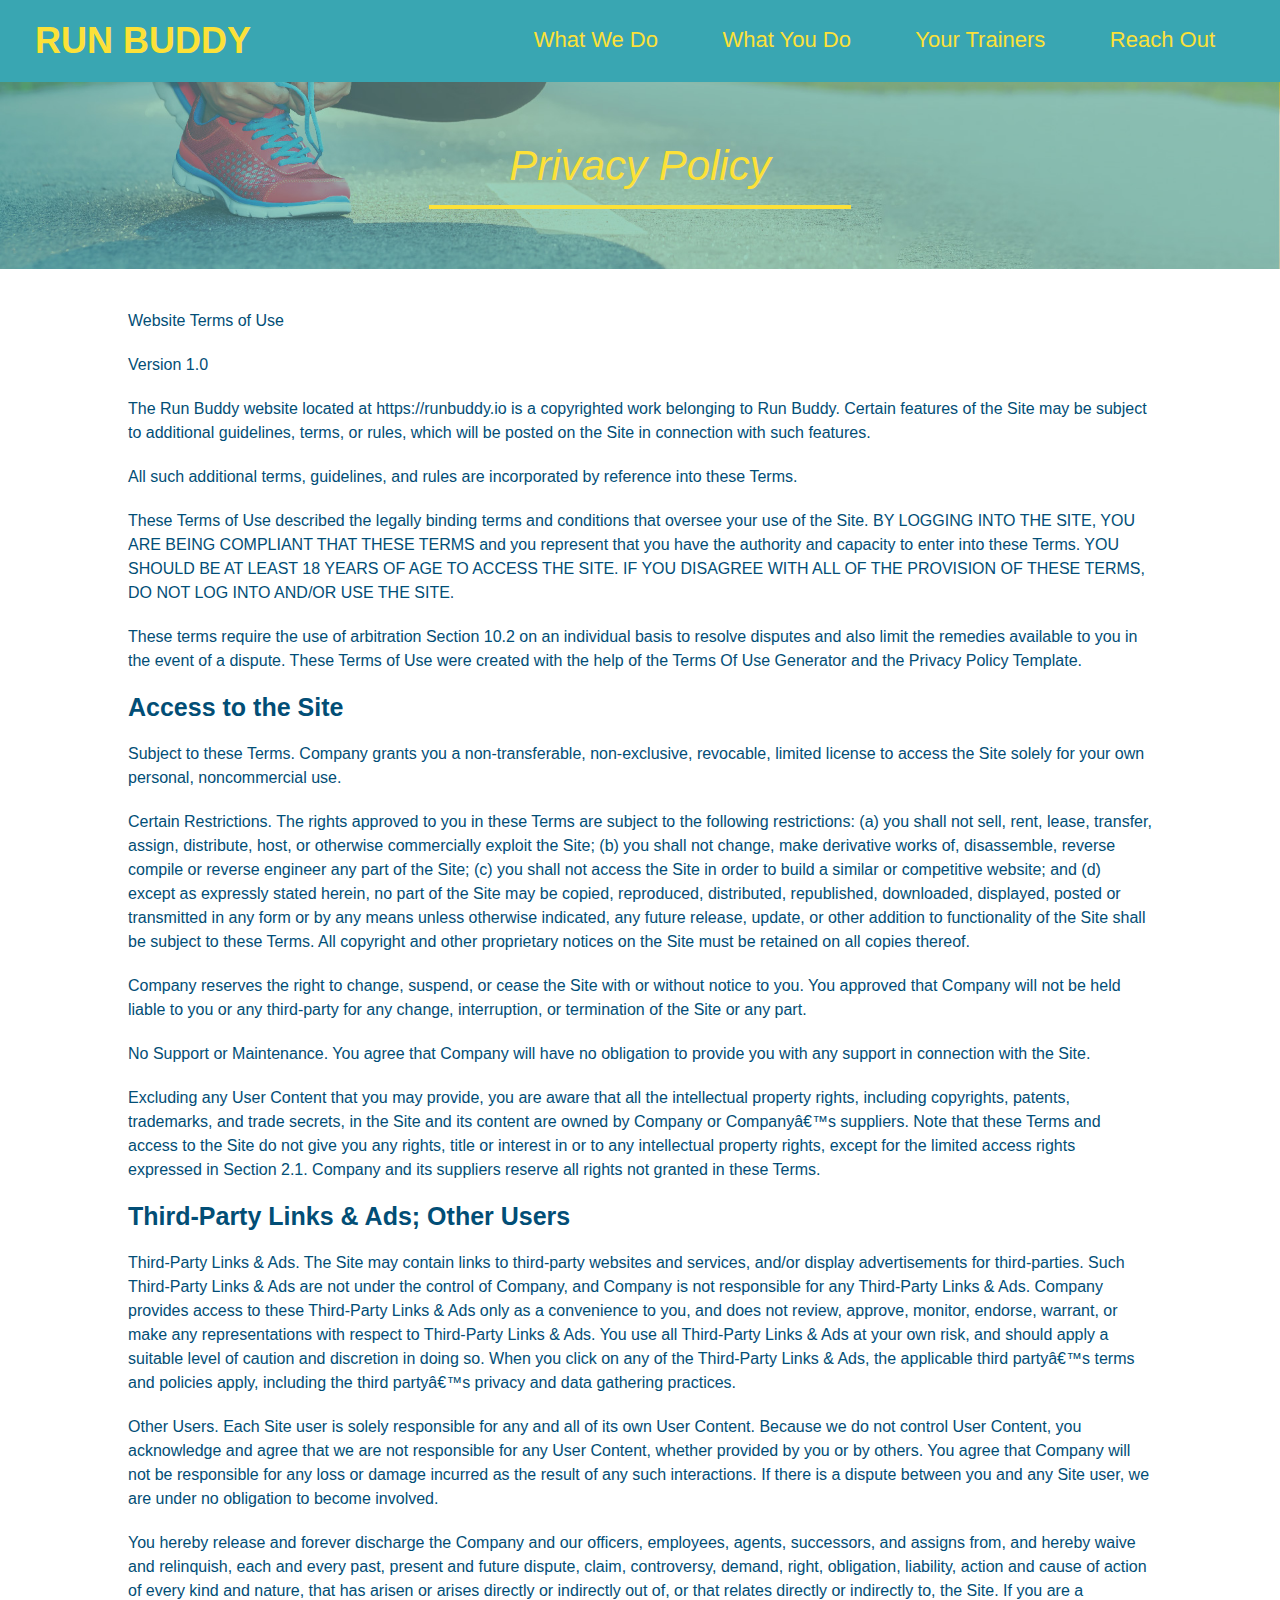
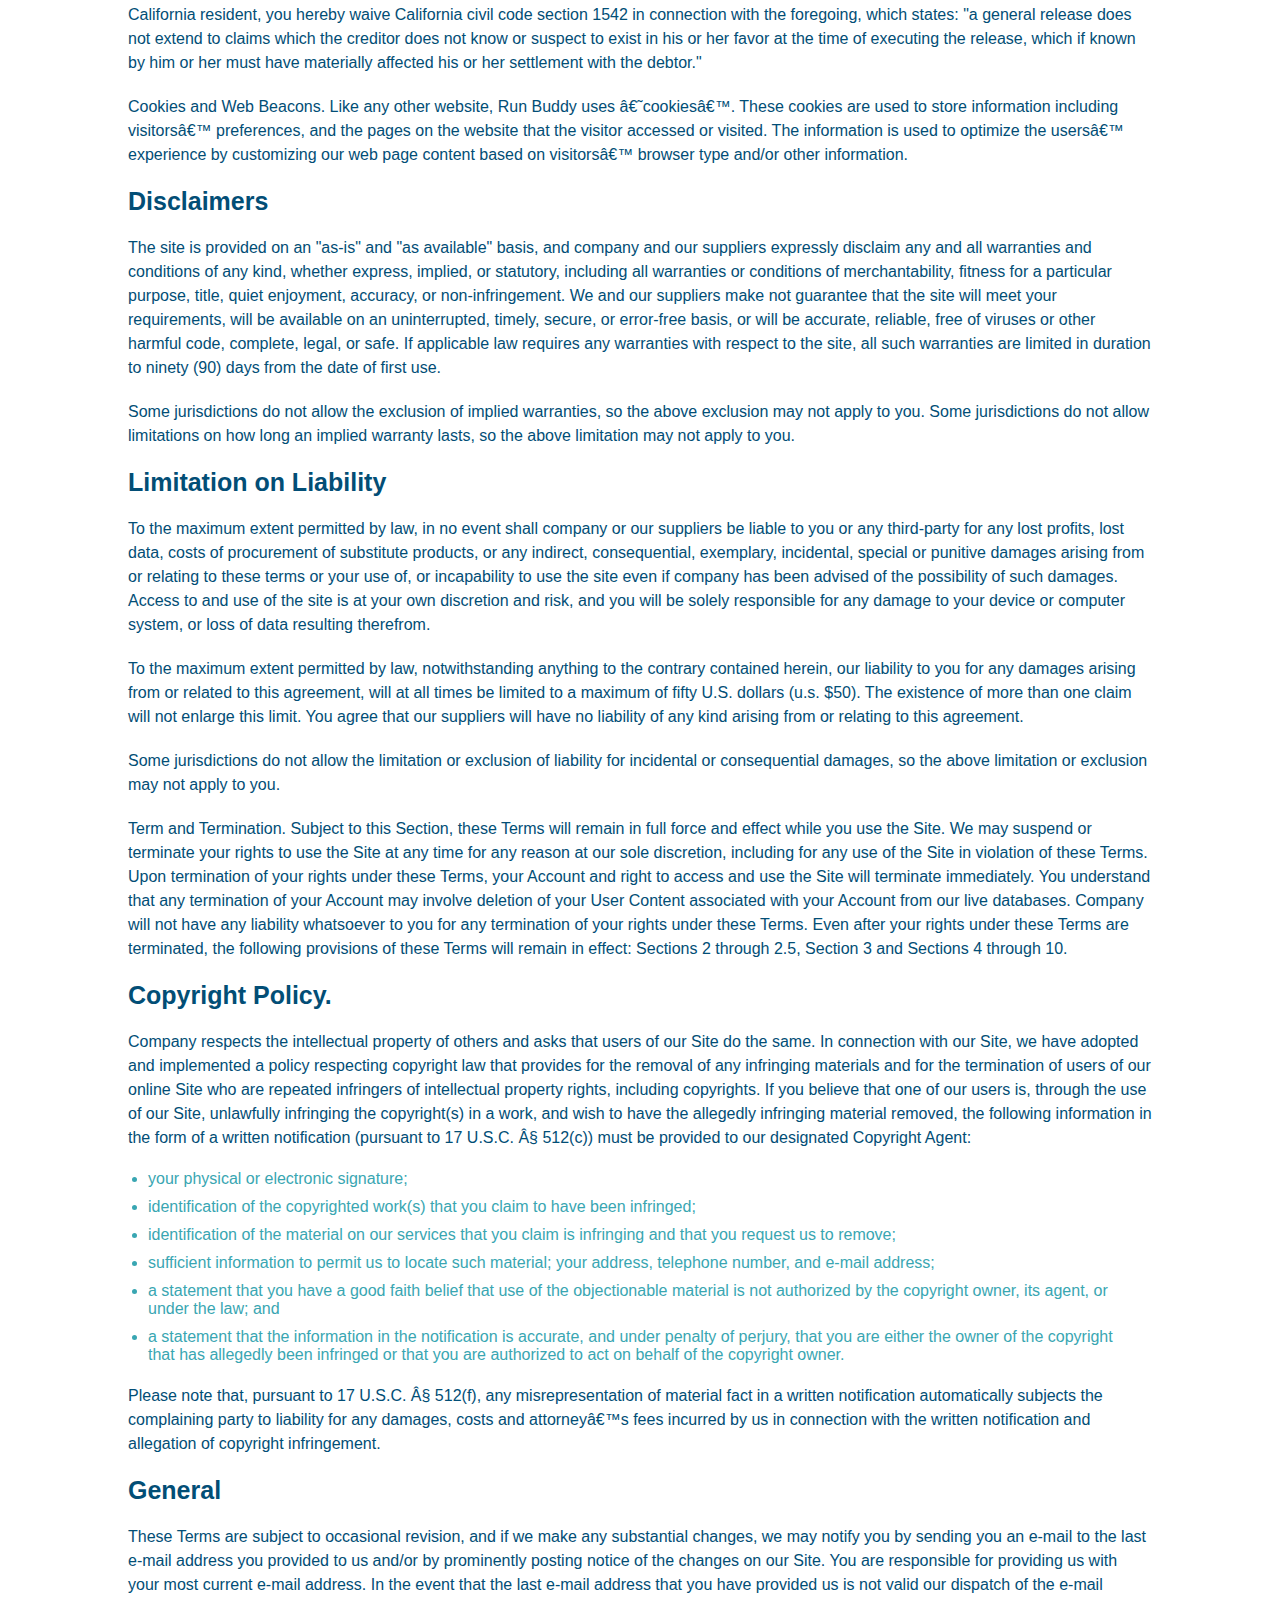
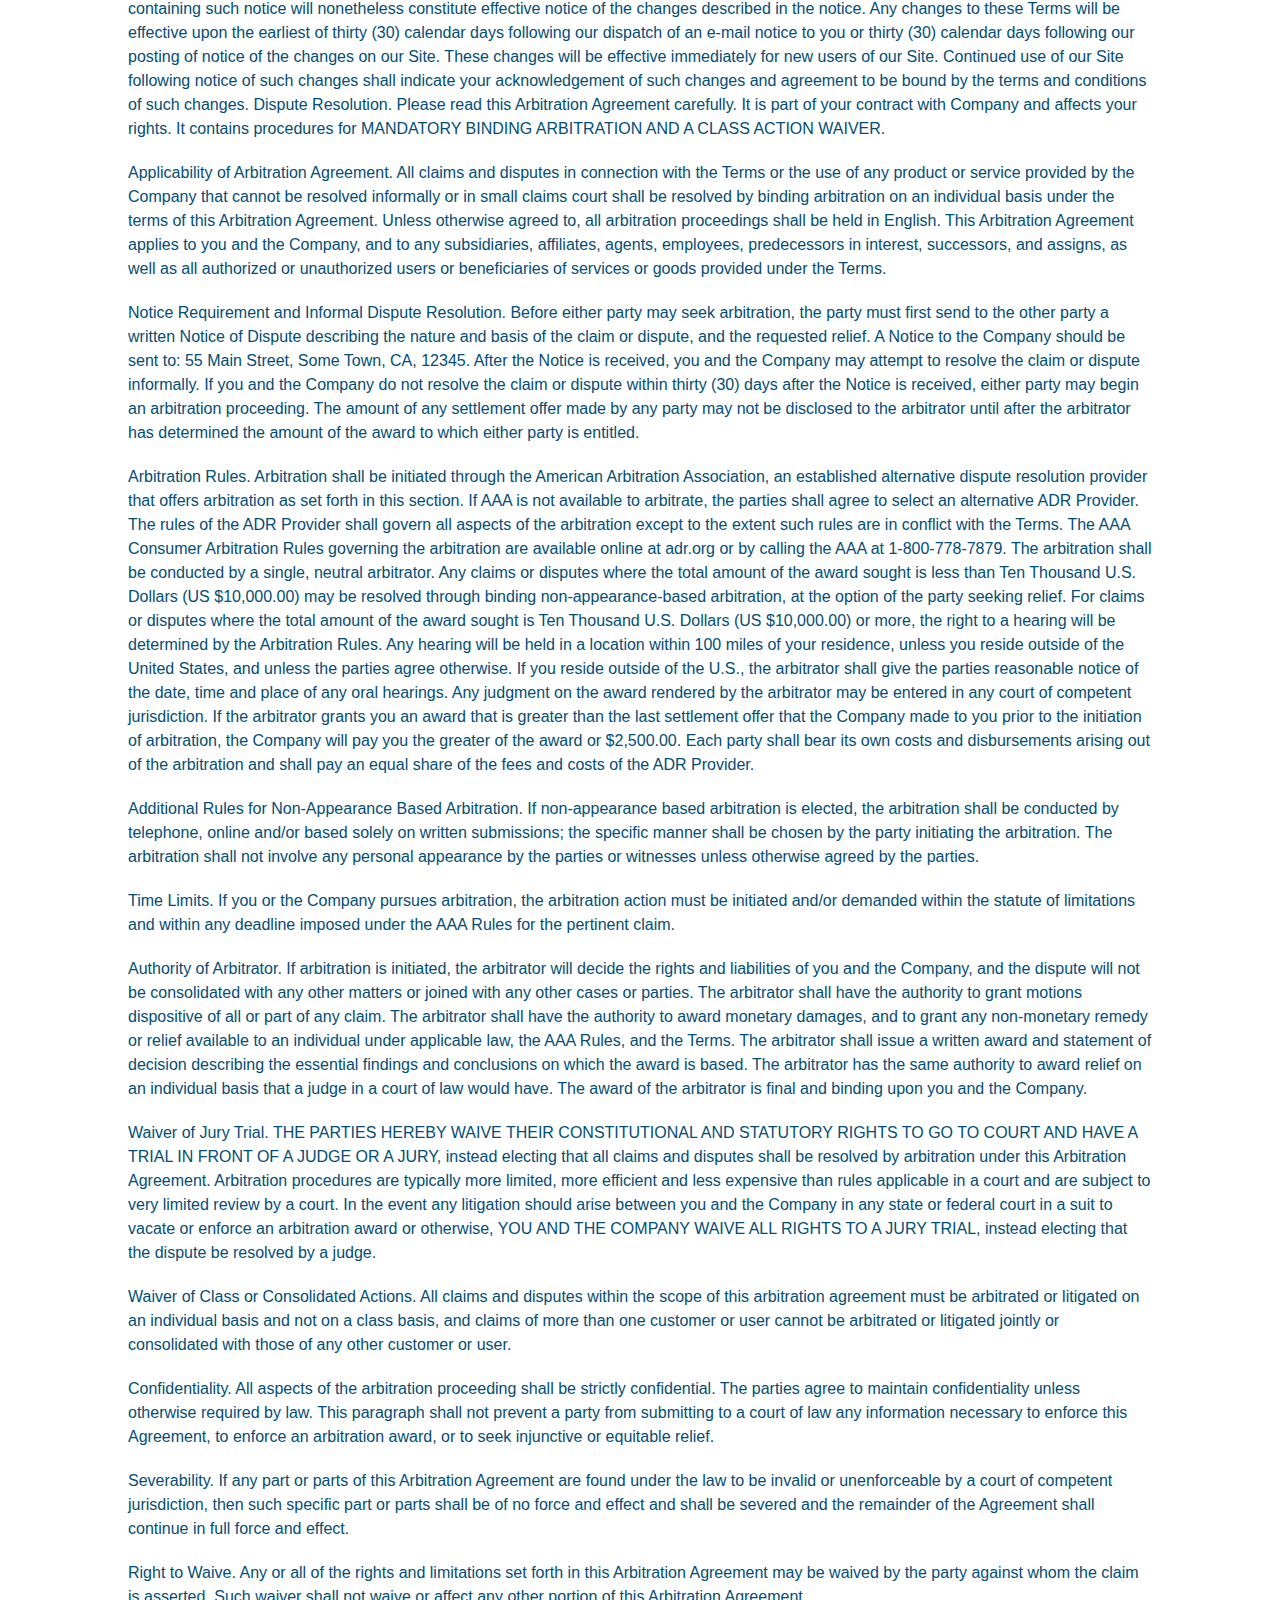
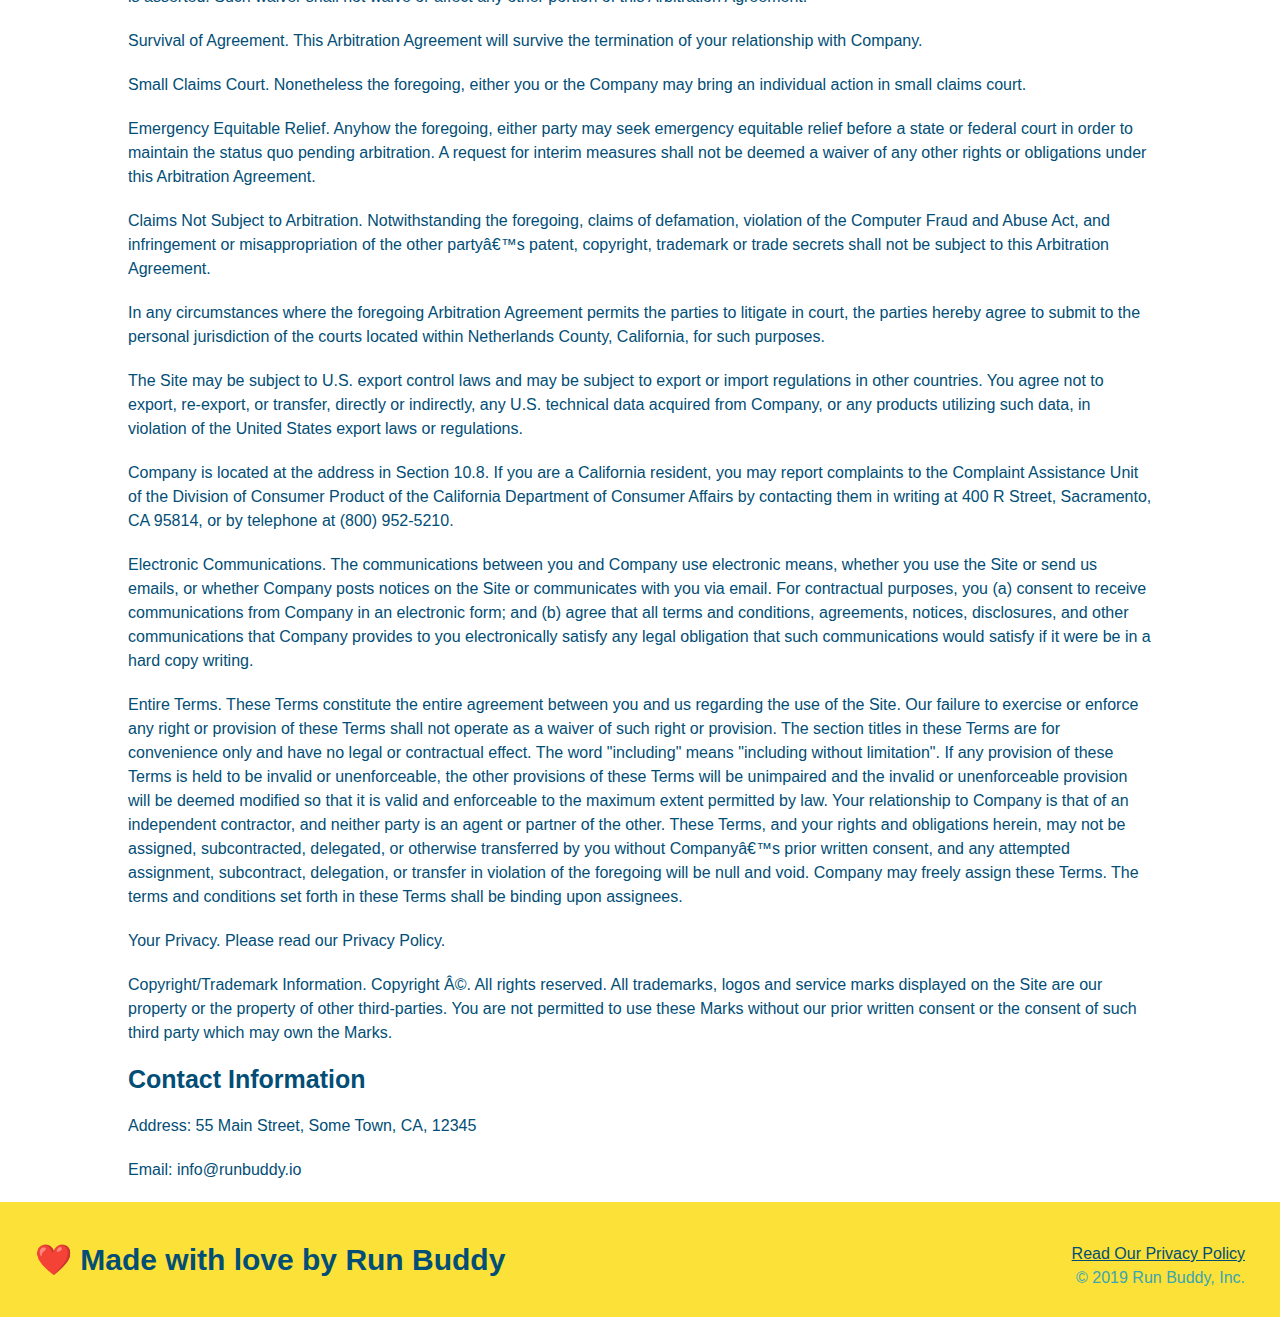
==== privacy-policy.html @ 9f89b7fb "finished the project with styling elements, privacy notice, and additional css sheet" ====
<!DOCTYPE html>
<html lang="en">
    <head>
        <meta charset="UTF-8" />
        <title>Privacy Policy - Run Buddy</title>
        <link rel="stylesheet" href="./assets/css/style.css">
        <link rel="stylesheet" href="./assets/css/secondary-styles.css">
    </head>
<body>
    <header>    
        <h1>
            <a href="/">RUN BUDDY</a>
        </h1>
        <nav>
            <!-- Unordered list element -->
            <ul>
                <!-- List item element-->
                <li>
                    <!-- Anchor element-->
                    <a href="./index.html#what-we-do">What We Do</a>
                </li>
                <li>
                    <a href="./index.html#what-you-do">What You Do</a>
                </li>
                <li>
                    <a href="./index.html#your-trainers">Your Trainers</a>
                </li>
                <li>
                    <a href="./index.html#reach-out">Reach Out</a>
                </li>
            </ul>
        </nav>
    </header>
    <section class="hero">
        <h2 class="page-title">
            Privacy Policy
        </h2>
    </section>
    <article class="secondary-content">
        <p>
            Website Terms of Use
          </p>
    
          <p>
            Version 1.0
          </p>
    
          <p>
            The Run Buddy website located at https://runbuddy.io is a copyrighted work belonging to Run Buddy. Certain
            features of the Site may be subject to additional guidelines, terms, or rules, which will be posted on the Site
            in connection with such features.
          </p>
    
          <p>
            All such additional terms, guidelines, and rules are incorporated by reference into these Terms.
          </p>
    
          <p>
            These Terms of Use described the legally binding terms and conditions that oversee your use of the Site. BY
            LOGGING INTO THE SITE, YOU ARE BEING COMPLIANT THAT THESE TERMS and you represent that you have the authority
            and capacity to enter into these Terms. YOU SHOULD BE AT LEAST 18 YEARS OF AGE TO ACCESS THE SITE. IF YOU
            DISAGREE WITH ALL OF THE PROVISION OF THESE TERMS, DO NOT LOG INTO AND/OR USE THE SITE.
          </p>
    
          <p>
            These terms require the use of arbitration Section 10.2 on an individual basis to resolve disputes and also
            limit the remedies available to you in the event of a dispute. These Terms of Use were created with the help of
            the Terms Of Use Generator and the Privacy Policy Template.
          </p>
    
          <h3>
            Access to the Site
          </h3>
    
          <p>
            Subject to these Terms. Company grants you a non-transferable, non-exclusive, revocable, limited license to
            access the Site solely for your own personal, noncommercial use.
          </p>
    
          <p>
            Certain Restrictions. The rights approved to you in these Terms are subject to the following restrictions: (a)
            you shall not sell, rent, lease, transfer, assign, distribute, host, or otherwise commercially exploit the Site;
            (b) you shall not change, make derivative works of, disassemble, reverse compile or reverse engineer any part of
            the Site; (c) you shall not access the Site in order to build a similar or competitive website; and (d) except
            as expressly stated herein, no part of the Site may be copied, reproduced, distributed, republished, downloaded,
            displayed, posted or transmitted in any form or by any means unless otherwise indicated, any future release,
            update, or other addition to functionality of the Site shall be subject to these Terms. All copyright and other
            proprietary notices on the Site must be retained on all copies thereof.
          </p>
    
          <p>
            Company reserves the right to change, suspend, or cease the Site with or without notice to you. You approved
            that Company will not be held liable to you or any third-party for any change, interruption, or termination of
            the Site or any part.
          </p>
    
          <p>
            No Support or Maintenance. You agree that Company will have no obligation to provide you with any support in
            connection with the Site.
          </p>
    
          <p>
            Excluding any User Content that you may provide, you are aware that all the intellectual property rights,
            including copyrights, patents, trademarks, and trade secrets, in the Site and its content are owned by Company
            or Companyâ€™s suppliers. Note that these Terms and access to the Site do not give you any rights, title or
            interest in or to any intellectual property rights, except for the limited access rights expressed in Section
            2.1. Company and its suppliers reserve all rights not granted in these Terms.
          </p>
    
          <h3>
            Third-Party Links & Ads; Other Users
          </h3>
    
          <p>
            Third-Party Links & Ads. The Site may contain links to third-party websites and services, and/or display
            advertisements for third-parties. Such Third-Party Links & Ads are not under the control of Company, and Company
            is not responsible for any Third-Party Links & Ads. Company provides access to these Third-Party Links & Ads
            only as a convenience to you, and does not review, approve, monitor, endorse, warrant, or make any
            representations with respect to Third-Party Links & Ads. You use all Third-Party Links & Ads at your own risk,
            and should apply a suitable level of caution and discretion in doing so. When you click on any of the
            Third-Party Links & Ads, the applicable third partyâ€™s terms and policies apply, including the third partyâ€™s
            privacy and data gathering practices.
          </p>
    
          <p>
            Other Users. Each Site user is solely responsible for any and all of its own User Content. Because we do not
            control User Content, you acknowledge and agree that we are not responsible for any User Content, whether
            provided by you or by others. You agree that Company will not be responsible for any loss or damage incurred as
            the result of any such interactions. If there is a dispute between you and any Site user, we are under no
            obligation to become involved.
          </p>
    
          <p>
            You hereby release and forever discharge the Company and our officers, employees, agents, successors, and
            assigns from, and hereby waive and relinquish, each and every past, present and future dispute, claim,
            controversy, demand, right, obligation, liability, action and cause of action of every kind and nature, that has
            arisen or arises directly or indirectly out of, or that relates directly or indirectly to, the Site. If you are
            a California resident, you hereby waive California civil code section 1542 in connection with the foregoing,
            which states: "a general release does not extend to claims which the creditor does not know or suspect to exist
            in his or her favor at the time of executing the release, which if known by him or her must have materially
            affected his or her settlement with the debtor."
          </p>
    
          <p>
            Cookies and Web Beacons. Like any other website, Run Buddy uses â€˜cookiesâ€™. These cookies are used to store
            information including visitorsâ€™ preferences, and the pages on the website that the visitor accessed or visited.
            The information is used to optimize the usersâ€™ experience by customizing our web page content based on visitorsâ€™
            browser type and/or other information.
          </p>
    
          <h3>
            Disclaimers
          </h3>
    
          <p>
            The site is provided on an "as-is" and "as available" basis, and company and our suppliers expressly disclaim
            any and all warranties and conditions of any kind, whether express, implied, or statutory, including all
            warranties or conditions of merchantability, fitness for a particular purpose, title, quiet enjoyment, accuracy,
            or non-infringement. We and our suppliers make not guarantee that the site will meet your requirements, will be
            available on an uninterrupted, timely, secure, or error-free basis, or will be accurate, reliable, free of
            viruses or other harmful code, complete, legal, or safe. If applicable law requires any warranties with respect
            to the site, all such warranties are limited in duration to ninety (90) days from the date of first use.
          </p>
    
          <p>
            Some jurisdictions do not allow the exclusion of implied warranties, so the above exclusion may not apply to
            you. Some jurisdictions do not allow limitations on how long an implied warranty lasts, so the above limitation
            may not apply to you.
          </p>
    
          <h3>
            Limitation on Liability
          </h3>
    
          <p>
            To the maximum extent permitted by law, in no event shall company or our suppliers be liable to you or any
            third-party for any lost profits, lost data, costs of procurement of substitute products, or any indirect,
            consequential, exemplary, incidental, special or punitive damages arising from or relating to these terms or
            your use of, or incapability to use the site even if company has been advised of the possibility of such
            damages. Access to and use of the site is at your own discretion and risk, and you will be solely responsible
            for any damage to your device or computer system, or loss of data resulting therefrom.
          </p>
    
          <p>
            To the maximum extent permitted by law, notwithstanding anything to the contrary contained herein, our liability
            to you for any damages arising from or related to this agreement, will at all times be limited to a maximum of
            fifty U.S. dollars (u.s. $50). The existence of more than one claim will not enlarge this limit. You agree that
            our suppliers will have no liability of any kind arising from or relating to this agreement.
          </p>
    
          <p>
            Some jurisdictions do not allow the limitation or exclusion of liability for incidental or consequential
            damages, so the above limitation or exclusion may not apply to you.
          </p>
    
          <p>
            Term and Termination. Subject to this Section, these Terms will remain in full force and effect while you use
            the Site. We may suspend or terminate your rights to use the Site at any time for any reason at our sole
            discretion, including for any use of the Site in violation of these Terms. Upon termination of your rights under
            these Terms, your Account and right to access and use the Site will terminate immediately. You understand that
            any termination of your Account may involve deletion of your User Content associated with your Account from our
            live databases. Company will not have any liability whatsoever to you for any termination of your rights under
            these Terms. Even after your rights under these Terms are terminated, the following provisions of these Terms
            will remain in effect: Sections 2 through 2.5, Section 3 and Sections 4 through 10.
          </p>
    
          <h3>
            Copyright Policy.
          </h3>
    
          <p>
            Company respects the intellectual property of others and asks that users of our Site do the same. In connection
            with our Site, we have adopted and implemented a policy respecting copyright law that provides for the removal
            of any infringing materials and for the termination of users of our online Site who are repeated infringers of
            intellectual property rights, including copyrights. If you believe that one of our users is, through the use of
            our Site, unlawfully infringing the copyright(s) in a work, and wish to have the allegedly infringing material
            removed, the following information in the form of a written notification (pursuant to 17 U.S.C. Â§ 512(c)) must
            be provided to our designated Copyright Agent:
          </p>
    
          <ul>
            <li>
              your physical or electronic signature;
            </li>
            <li>
              identification of the copyrighted work(s) that you claim to have been infringed;
            </li>
            <li>
              identification of the material on our services that you claim is infringing and that you request us to remove;
            </li>
            <li>
              sufficient information to permit us to locate such material; your address, telephone number, and e-mail
              address;
            </li>
            <li>
              a statement that you have a good faith belief that use of the objectionable material is not authorized by the
              copyright owner, its agent, or under the law; and
            </li>
            <li>
              a statement that the information in the notification is accurate, and under penalty of perjury, that you are
              either the owner of the copyright that has allegedly been infringed or that you are authorized to act on
              behalf of the copyright owner.
            </li>
          </ul>
    
          <p>
            Please note that, pursuant to 17 U.S.C. Â§ 512(f), any misrepresentation of material fact in a written
            notification automatically subjects the complaining party to liability for any damages, costs and attorneyâ€™s
            fees incurred by us in connection with the written notification and allegation of copyright infringement.
          </p>
    
          <h3>
            General
          </h3>
    
          <p>
            These Terms are subject to occasional revision, and if we make any substantial changes, we may notify you by
            sending you an e-mail to the last e-mail address you provided to us and/or by prominently posting notice of the
            changes on our Site. You are responsible for providing us with your most current e-mail address. In the event
            that the last e-mail address that you have provided us is not valid our dispatch of the e-mail containing such
            notice will nonetheless constitute effective notice of the changes described in the notice. Any changes to these
            Terms will be effective upon the earliest of thirty (30) calendar days following our dispatch of an e-mail
            notice to you or thirty (30) calendar days following our posting of notice of the changes on our Site. These
            changes will be effective immediately for new users of our Site. Continued use of our Site following notice of
            such changes shall indicate your acknowledgement of such changes and agreement to be bound by the terms and
            conditions of such changes. Dispute Resolution. Please read this Arbitration Agreement carefully. It is part of
            your contract with Company and affects your rights. It contains procedures for MANDATORY BINDING ARBITRATION AND
            A CLASS ACTION WAIVER.
          </p>
    
          <p>
            Applicability of Arbitration Agreement. All claims and disputes in connection with the Terms or the use of any
            product or service provided by the Company that cannot be resolved informally or in small claims court shall be
            resolved by binding arbitration on an individual basis under the terms of this Arbitration Agreement. Unless
            otherwise agreed to, all arbitration proceedings shall be held in English. This Arbitration Agreement applies to
            you and the Company, and to any subsidiaries, affiliates, agents, employees, predecessors in interest,
            successors, and assigns, as well as all authorized or unauthorized users or beneficiaries of services or goods
            provided under the Terms.
          </p>
    
          <p>
            Notice Requirement and Informal Dispute Resolution. Before either party may seek arbitration, the party must
            first send to the other party a written Notice of Dispute describing the nature and basis of the claim or
            dispute, and the requested relief. A Notice to the Company should be sent to: 55 Main Street, Some Town, CA,
            12345. After the Notice is received, you and the Company may attempt to resolve the claim or dispute informally.
            If you and the Company do not resolve the claim or dispute within thirty (30) days after the Notice is received,
            either party may begin an arbitration proceeding. The amount of any settlement offer made by any party may not
            be disclosed to the arbitrator until after the arbitrator has determined the amount of the award to which either
            party is entitled.
          </p>
    
          <p>
            Arbitration Rules. Arbitration shall be initiated through the American Arbitration Association, an established
            alternative dispute resolution provider that offers arbitration as set forth in this section. If AAA is not
            available to arbitrate, the parties shall agree to select an alternative ADR Provider. The rules of the ADR
            Provider shall govern all aspects of the arbitration except to the extent such rules are in conflict with the
            Terms. The AAA Consumer Arbitration Rules governing the arbitration are available online at adr.org or by
            calling the AAA at 1-800-778-7879. The arbitration shall be conducted by a single, neutral arbitrator. Any
            claims or disputes where the total amount of the award sought is less than Ten Thousand U.S. Dollars (US
            $10,000.00) may be resolved through binding non-appearance-based arbitration, at the option of the party seeking
            relief. For claims or disputes where the total amount of the award sought is Ten Thousand U.S. Dollars (US
            $10,000.00) or more, the right to a hearing will be determined by the Arbitration Rules. Any hearing will be
            held in a location within 100 miles of your residence, unless you reside outside of the United States, and
            unless the parties agree otherwise. If you reside outside of the U.S., the arbitrator shall give the parties
            reasonable notice of the date, time and place of any oral hearings. Any judgment on the award rendered by the
            arbitrator may be entered in any court of competent jurisdiction. If the arbitrator grants you an award that is
            greater than the last settlement offer that the Company made to you prior to the initiation of arbitration, the
            Company will pay you the greater of the award or $2,500.00. Each party shall bear its own costs and
            disbursements arising out of the arbitration and shall pay an equal share of the fees and costs of the ADR
            Provider.
          </p>
    
          <p>
            Additional Rules for Non-Appearance Based Arbitration. If non-appearance based arbitration is elected, the
            arbitration shall be conducted by telephone, online and/or based solely on written submissions; the specific
            manner shall be chosen by the party initiating the arbitration. The arbitration shall not involve any personal
            appearance by the parties or witnesses unless otherwise agreed by the parties.
          </p>
    
          <p>
            Time Limits. If you or the Company pursues arbitration, the arbitration action must be initiated and/or demanded
            within the statute of limitations and within any deadline imposed under the AAA Rules for the pertinent claim.
          </p>
    
          <p>
            Authority of Arbitrator. If arbitration is initiated, the arbitrator will decide the rights and liabilities of
            you and the Company, and the dispute will not be consolidated with any other matters or joined with any other
            cases or parties. The arbitrator shall have the authority to grant motions dispositive of all or part of any
            claim. The arbitrator shall have the authority to award monetary damages, and to grant any non-monetary remedy
            or relief available to an individual under applicable law, the AAA Rules, and the Terms. The arbitrator shall
            issue a written award and statement of decision describing the essential findings and conclusions on which the
            award is based. The arbitrator has the same authority to award relief on an individual basis that a judge in a
            court of law would have. The award of the arbitrator is final and binding upon you and the Company.
          </p>
    
          <p>
            Waiver of Jury Trial. THE PARTIES HEREBY WAIVE THEIR CONSTITUTIONAL AND STATUTORY RIGHTS TO GO TO COURT AND HAVE
            A TRIAL IN FRONT OF A JUDGE OR A JURY, instead electing that all claims and disputes shall be resolved by
            arbitration under this Arbitration Agreement. Arbitration procedures are typically more limited, more efficient
            and less expensive than rules applicable in a court and are subject to very limited review by a court. In the
            event any litigation should arise between you and the Company in any state or federal court in a suit to vacate
            or enforce an arbitration award or otherwise, YOU AND THE COMPANY WAIVE ALL RIGHTS TO A JURY TRIAL, instead
            electing that the dispute be resolved by a judge.
          </p>
    
          <p>
            Waiver of Class or Consolidated Actions. All claims and disputes within the scope of this arbitration agreement
            must be arbitrated or litigated on an individual basis and not on a class basis, and claims of more than one
            customer or user cannot be arbitrated or litigated jointly or consolidated with those of any other customer or
            user.
          </p>
    
          <p>
            Confidentiality. All aspects of the arbitration proceeding shall be strictly confidential. The parties agree to
            maintain confidentiality unless otherwise required by law. This paragraph shall not prevent a party from
            submitting to a court of law any information necessary to enforce this Agreement, to enforce an arbitration
            award, or to seek injunctive or equitable relief.
          </p>
    
          <p>
            Severability. If any part or parts of this Arbitration Agreement are found under the law to be invalid or
            unenforceable by a court of competent jurisdiction, then such specific part or parts shall be of no force and
            effect and shall be severed and the remainder of the Agreement shall continue in full force and effect.
          </p>
    
          <p>
            Right to Waive. Any or all of the rights and limitations set forth in this Arbitration Agreement may be waived
            by the party against whom the claim is asserted. Such waiver shall not waive or affect any other portion of this
            Arbitration Agreement.
          </p>
    
          <p>
            Survival of Agreement. This Arbitration Agreement will survive the termination of your relationship with
            Company.
          </p>
    
          <p>
            Small Claims Court. Nonetheless the foregoing, either you or the Company may bring an individual action in small
            claims court.
          </p>
    
          <p>
            Emergency Equitable Relief. Anyhow the foregoing, either party may seek emergency equitable relief before a
            state or federal court in order to maintain the status quo pending arbitration. A request for interim measures
            shall not be deemed a waiver of any other rights or obligations under this Arbitration Agreement.
          </p>
    
          <p>
            Claims Not Subject to Arbitration. Notwithstanding the foregoing, claims of defamation, violation of the
            Computer Fraud and Abuse Act, and infringement or misappropriation of the other partyâ€™s patent, copyright,
            trademark or trade secrets shall not be subject to this Arbitration Agreement.
          </p>
    
          <p>
            In any circumstances where the foregoing Arbitration Agreement permits the parties to litigate in court, the
            parties hereby agree to submit to the personal jurisdiction of the courts located within Netherlands County,
            California, for such purposes.
          </p>
    
          <p>
            The Site may be subject to U.S. export control laws and may be subject to export or import regulations in other
            countries. You agree not to export, re-export, or transfer, directly or indirectly, any U.S. technical data
            acquired from Company, or any products utilizing such data, in violation of the United States export laws or
            regulations.
          </p>
    
          <p>
            Company is located at the address in Section 10.8. If you are a California resident, you may report complaints
            to the Complaint Assistance Unit of the Division of Consumer Product of the California Department of Consumer
            Affairs by contacting them in writing at 400 R Street, Sacramento, CA 95814, or by telephone at (800) 952-5210.
          </p>
    
          <p>
            Electronic Communications. The communications between you and Company use electronic means, whether you use the
            Site or send us emails, or whether Company posts notices on the Site or communicates with you via email. For
            contractual purposes, you (a) consent to receive communications from Company in an electronic form; and (b)
            agree that all terms and conditions, agreements, notices, disclosures, and other communications that Company
            provides to you electronically satisfy any legal obligation that such communications would satisfy if it were be
            in a hard copy writing.
          </p>
    
          <p>
            Entire Terms. These Terms constitute the entire agreement between you and us regarding the use of the Site. Our
            failure to exercise or enforce any right or provision of these Terms shall not operate as a waiver of such right
            or provision. The section titles in these Terms are for convenience only and have no legal or contractual
            effect. The word "including" means "including without limitation". If any provision of these Terms is held to be
            invalid or unenforceable, the other provisions of these Terms will be unimpaired and the invalid or
            unenforceable provision will be deemed modified so that it is valid and enforceable to the maximum extent
            permitted by law. Your relationship to Company is that of an independent contractor, and neither party is an
            agent or partner of the other. These Terms, and your rights and obligations herein, may not be assigned,
            subcontracted, delegated, or otherwise transferred by you without Companyâ€™s prior written consent, and any
            attempted assignment, subcontract, delegation, or transfer in violation of the foregoing will be null and void.
            Company may freely assign these Terms. The terms and conditions set forth in these Terms shall be binding upon
            assignees.
          </p>
    
          <p>
            Your Privacy. Please read our Privacy Policy.
          </p>
    
          <p>
            Copyright/Trademark Information. Copyright Â©. All rights reserved. All trademarks, logos and service marks
            displayed on the Site are our property or the property of other third-parties. You are not permitted to use
            these Marks without our prior written consent or the consent of such third party which may own the Marks.
          </p>
    
          <h3>
            Contact Information
          </h3>
    
          <p>
            Address: 55 Main Street, Some Town, CA, 12345
          </p>
    
          <p>
            Email: info@runbuddy.io
          </p>
    </article>
    <!-- Footer -->
    <footer>
        <h2>❤️ Made with love by Run Buddy</h2>
        <div>
            <a href=""> Read Our Privacy Policy</a><br />
            &copy; 2019 Run Buddy, Inc.
        </div>
    </footer> 
</body>
</html>
---- assets/css/style.css ----
* {
    margin: 0;
    padding: 0;
    box-sizing: border-box;
}

body {
    /* more on this crazy alphanumerical value in a minute! */
    color: #39a6b2;
    font-family: Helvetica, Arial, sans-serif;
  }

  /* apply styles to <header> */
header {
    padding: 20px 35px;
    background-color: #39a6b2;
  }

header h1 {
    font-weight: bold;
    font-size: 36px;
    color: #fce138;
    margin: 0;
    display: inline;
}

header a {
    text-decoration: none;
    color: #fce138;
}

header nav {
    float: right;
    margin: 7px 0;
}

header nav ul li {
    display: inline;
}

header nav ul li a {
    margin: 0 30px;
    font-weight: lighter;
    font-size: 22px;
}

footer {
    background: #fce138;
    width: 100%;
    padding: 40px 35px;
}

footer h2 {
    display: inline;
    color: #024e76;
    font-size: 30px;
    margin: 0
}

footer div {
    float: right;
    line-height: 1.5;
    text-align: right;
}

footer a {
    color: #024e76;
}

section {
    padding: 60px;
}

/* Hero Style Start */
.hero {
    background-image: url(../images/hero-bg.jpg);
    height: 600px;
    background-size: cover;
    background-position: center;
    position: relative;
}

.hero-form {
    background-color: #fce138;
    padding: 20px;
    color: #024e76;
    width: 500px;
    border: solid 3px #024e76;
    position: absolute;
    bottom: 120px;
    right: 140px;
}

.hero-form h3 {
    font-size: 24px;
    margin: 0;
}

.hero-form p {
    margin: 5px 0 15px 0;
}

.form-input {
    border: 1px solid #024e76;
    display: block;
    padding: 7px 15px;
    font-size: 16px;
    color: #024e76;
    width: 100%;
    margin-bottom: 15px;
}

.hero-form label {
    margin: 0 5px;
}

.hero-form button {
    color: #fce138;
    background-color: #024e76;
    border: none;
    padding: 10px 20px;
    font-size: 16px;
}
/* Hero Style End */

/* Section Title Style Start */
.section-title {
    font-size: 55px;
    color: #024e76;
    margin-bottom: 35px;
    padding: 0 100px 20px 100px;
    display: inline-block;
    border-bottom: 3px solid;
}

.primary-border {
    border-color: #fce138;
}

.secondary-border {
    border-color: #39a6b2;
}
/* Section Title Style End */

/* What We Do Style Start */
.intro {
    text-align: center;
}

.intro p {
    line-height: 1.7;
    color: #39a6b2;
    width: 80%;
    font-size: 20 px;
    margin: 0 auto;
}
/* What We Do Style End */

/* What You Do Style Start */
.steps {
    text-align: center;
    background: #fce138;
}

.steps div {
    margin-bottom: 80px;
}

.steps img {
    width: 15%;
    margin: 10px 0;
}

.steps h3 {
    color: #024e76;
    font-size: 46px;
    margin-top: 10px;
}

.steps p {
    color: #39a6b2;
    font-size: 23px;
}

.steps span {
    font-size: 38px;
}
/* What You Do Style End */

/* Meet the Trainers Style Start */
.trainers {
    text-align: center;
}

.trainer {
    width: 900px;
    margin: 0 auto 30px auto;
    background: #024e76;
    color: #fce138;
    overflow: auto;
}

.trainer img {
    width: 35%;
    float: left;
}

.trainer-bio {
    padding: 15px;
    float: left;
    width: 65%;
}

.text-left {
    text-align: left;
}

.text-right {
    text-align: right;
}

.trainer-bio h3 {
    font-size: 32px;
    margin-bottom: 8px;
}

.trainer-bio h4 {
    font-weight: lighter;
    font-size: 26px;
    margin-bottom: 25px;
}

.trainer-bio p {
    font-size: 17px;
    line-height: 1.3;
}
/* Meet the Trainers Style End */

/* Reach Out Styles Start */
.contact {
    text-align: center;
    background: #024e76;
}
.contact h2 {
    color: #fce138;
}

.contact-info iframe {
    width: 400px;
    height: 400px;
}

.contact-info div {
    width: 410 px;
    display: inline-block;
    vertical-align: top;
    text-align: left;
    margin: 30px 0 0 60px;
    color: white;
}

.contact-info h3 {
    color: #fce138;
    font-size: 32px;
}

.contact-info p, .contact-info address {
    margin: 20px 0;
    line-height: 1.5;
    font-size: 20px;
    font-style: normal;
}

.contact-info a {
    color: #fce138;
}
/* Reach Out Styles End */
---- assets/css/secondary-styles.css ----
.hero {
    background-position: bottom;
    height: auto;
    text-align: center;
    margin-bottom: 40px;
}

.page-title {
    color: #fce138;
    display: inline-block;
    border-bottom: 4px solid #fce138;
    padding: 0 80px 15px 80px;
    font-weight: normal;
    font-size: 42px;
    font-style: italic;
}

.secondary-content {
    width: 80%;
    margin: 0 auto;
    color: #024e76;
}

.secondary-content h3 {
    font-size: 25px;
    margin: 20px 0 20px 0;
}

.secondary-content p {
    font-size: 16px;
    line-height: 1.5;
    margin: 20px 0 20px 0;
}

.secondary-content ul {
    margin: 15px 20px 15px 20px;
}

.secondary-content li {
    color: #39a6b2;
    margin: 10px 0 10px 0;
}
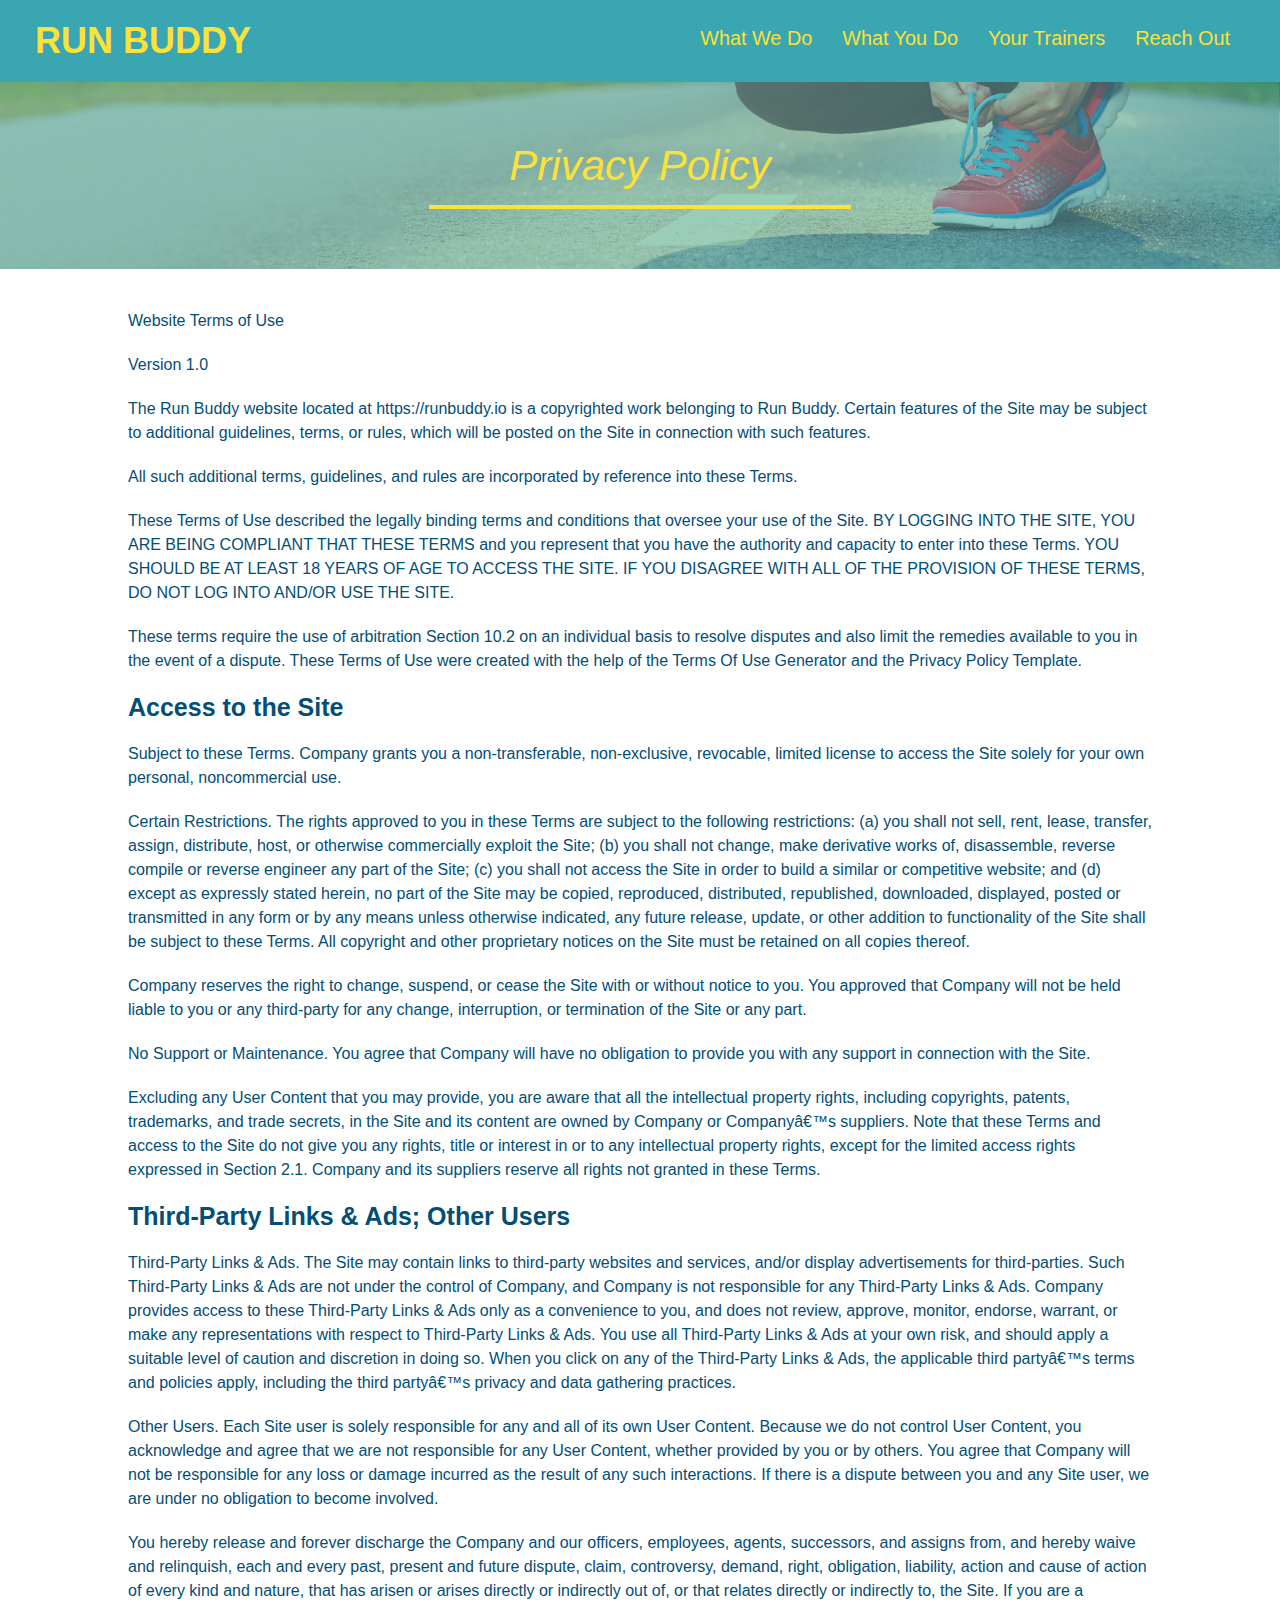
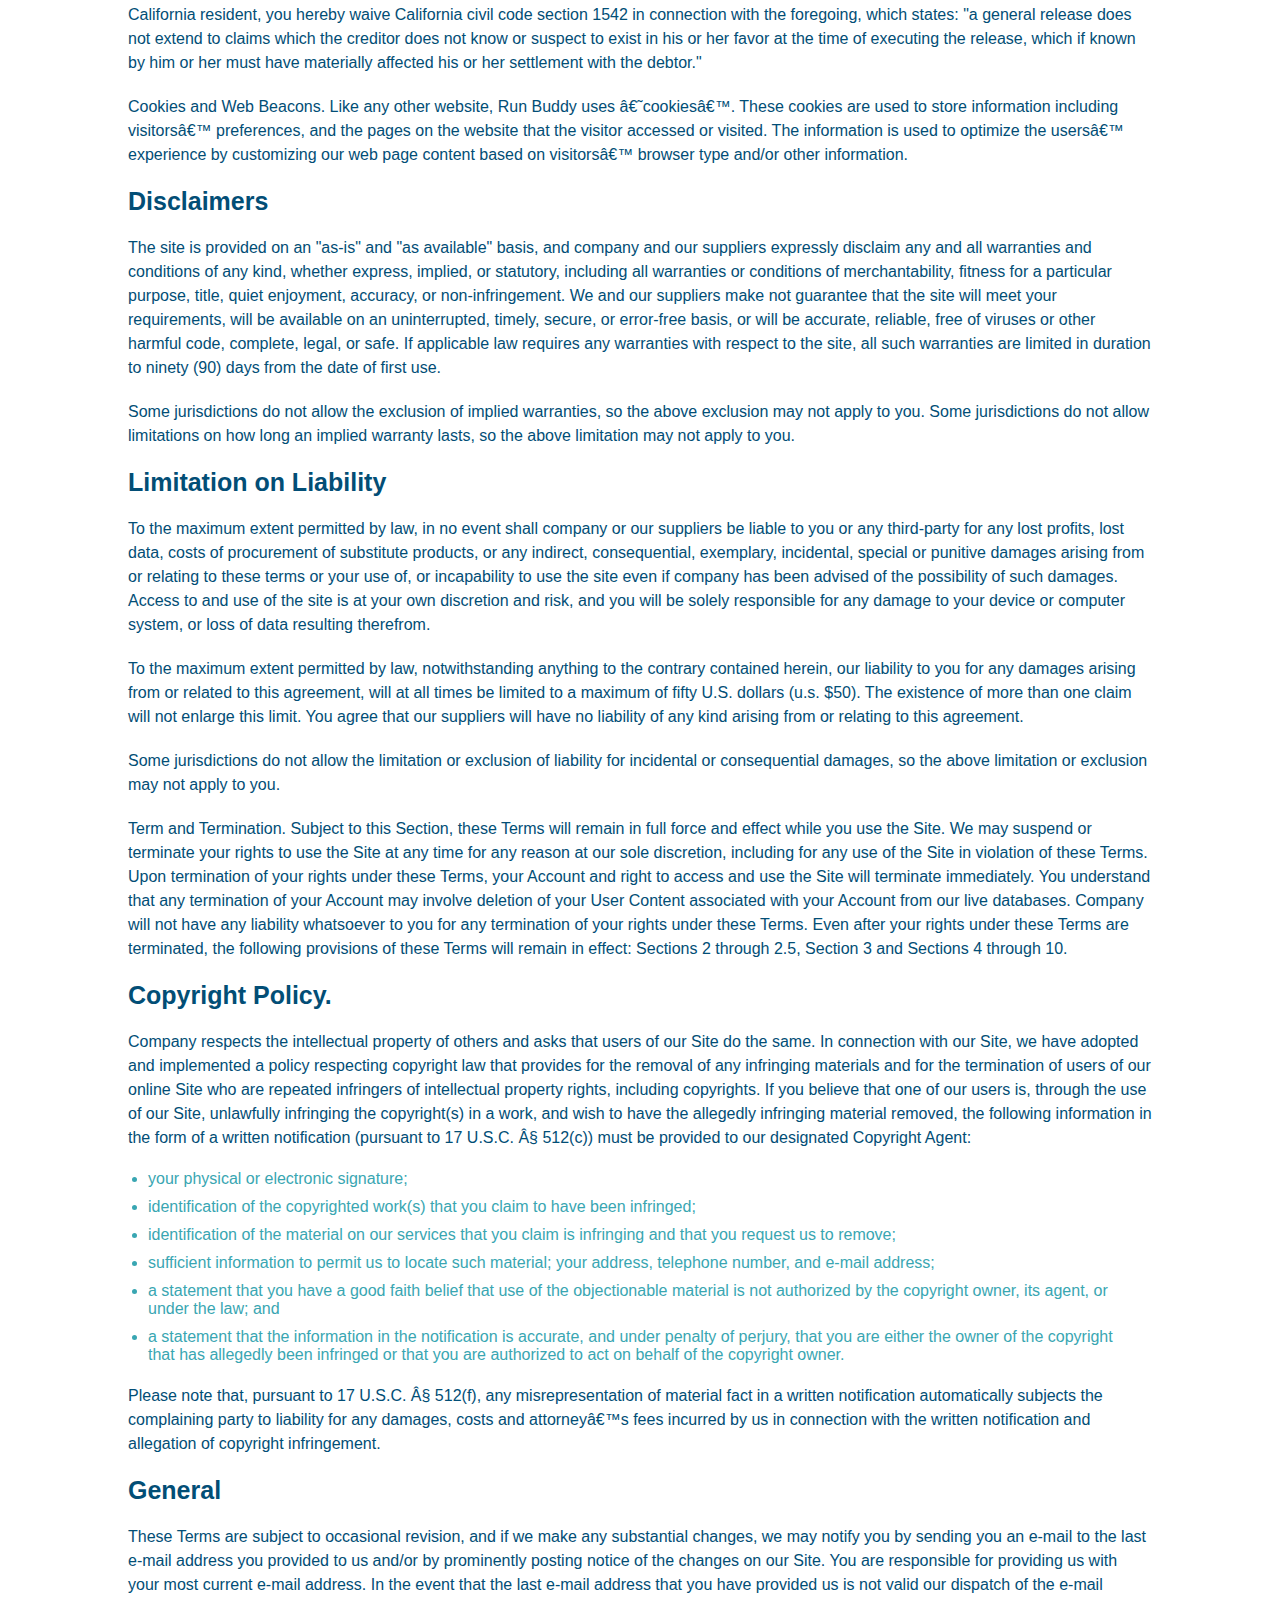
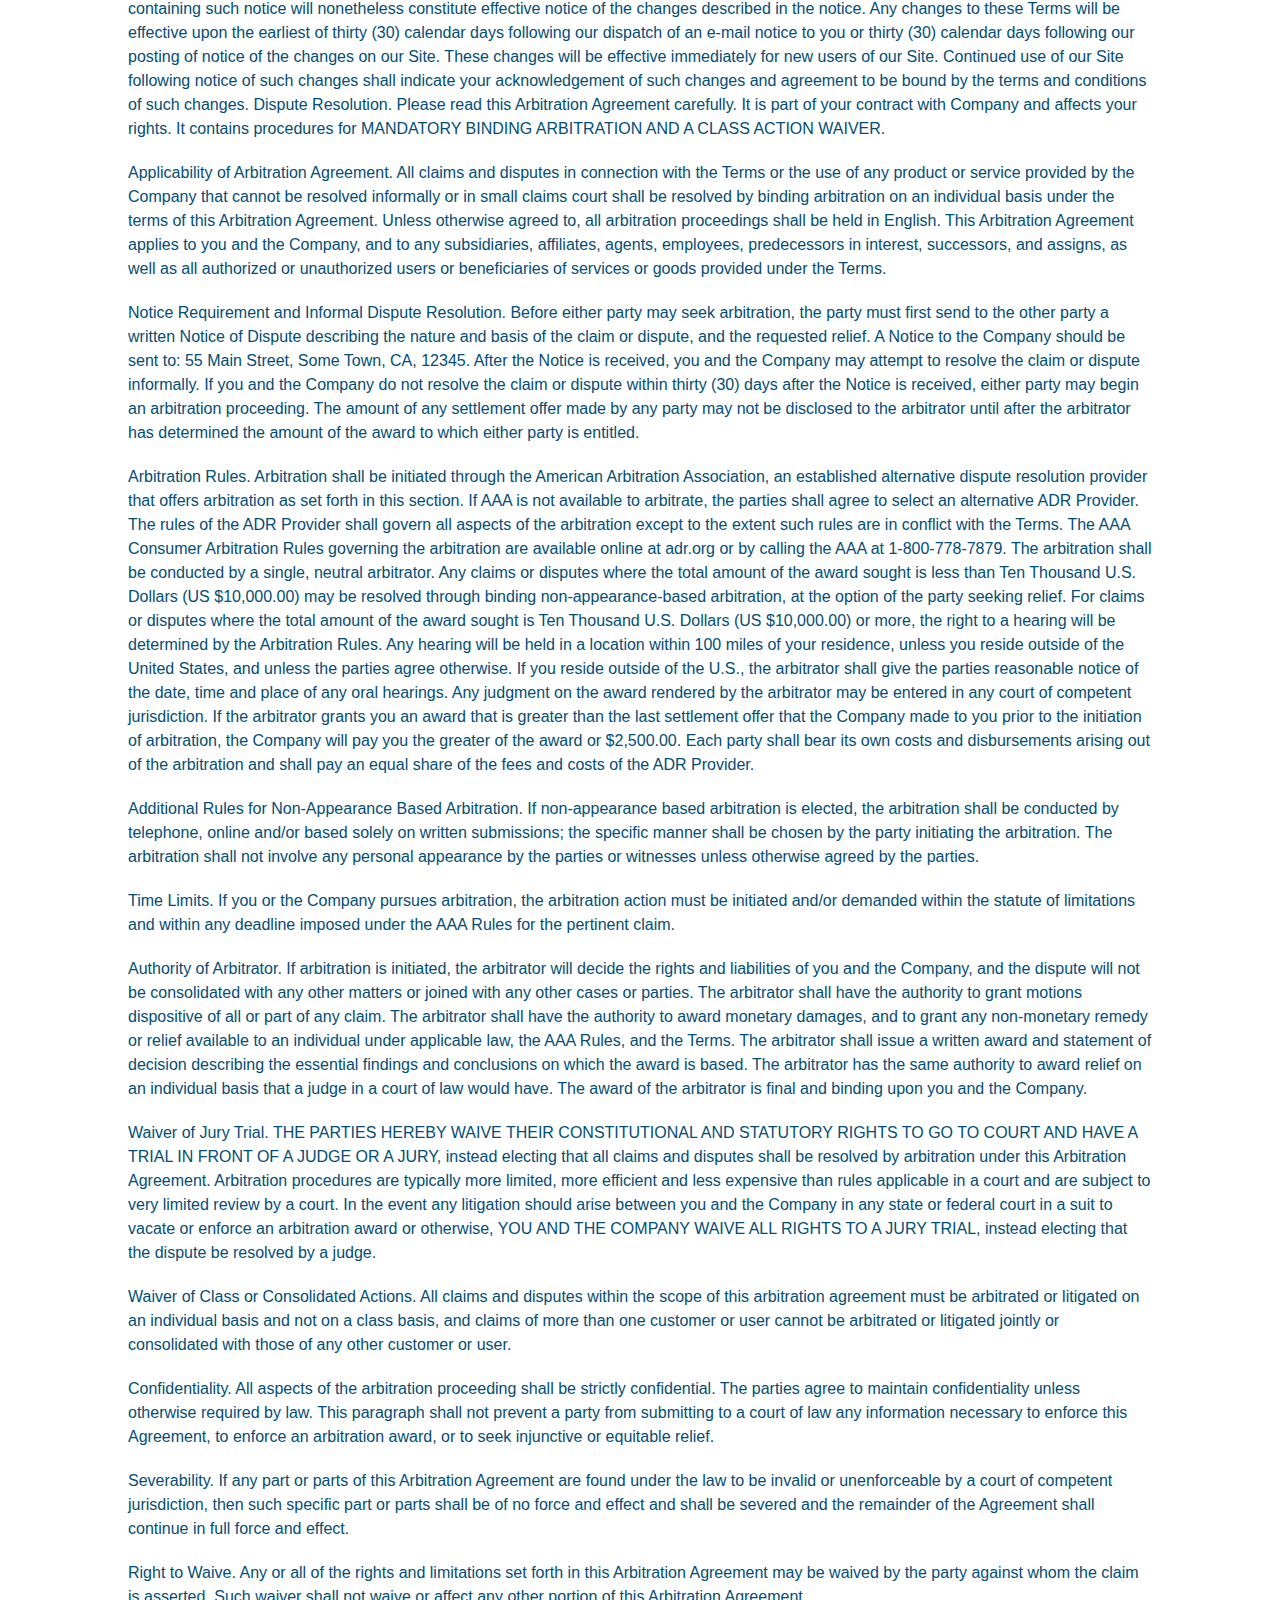
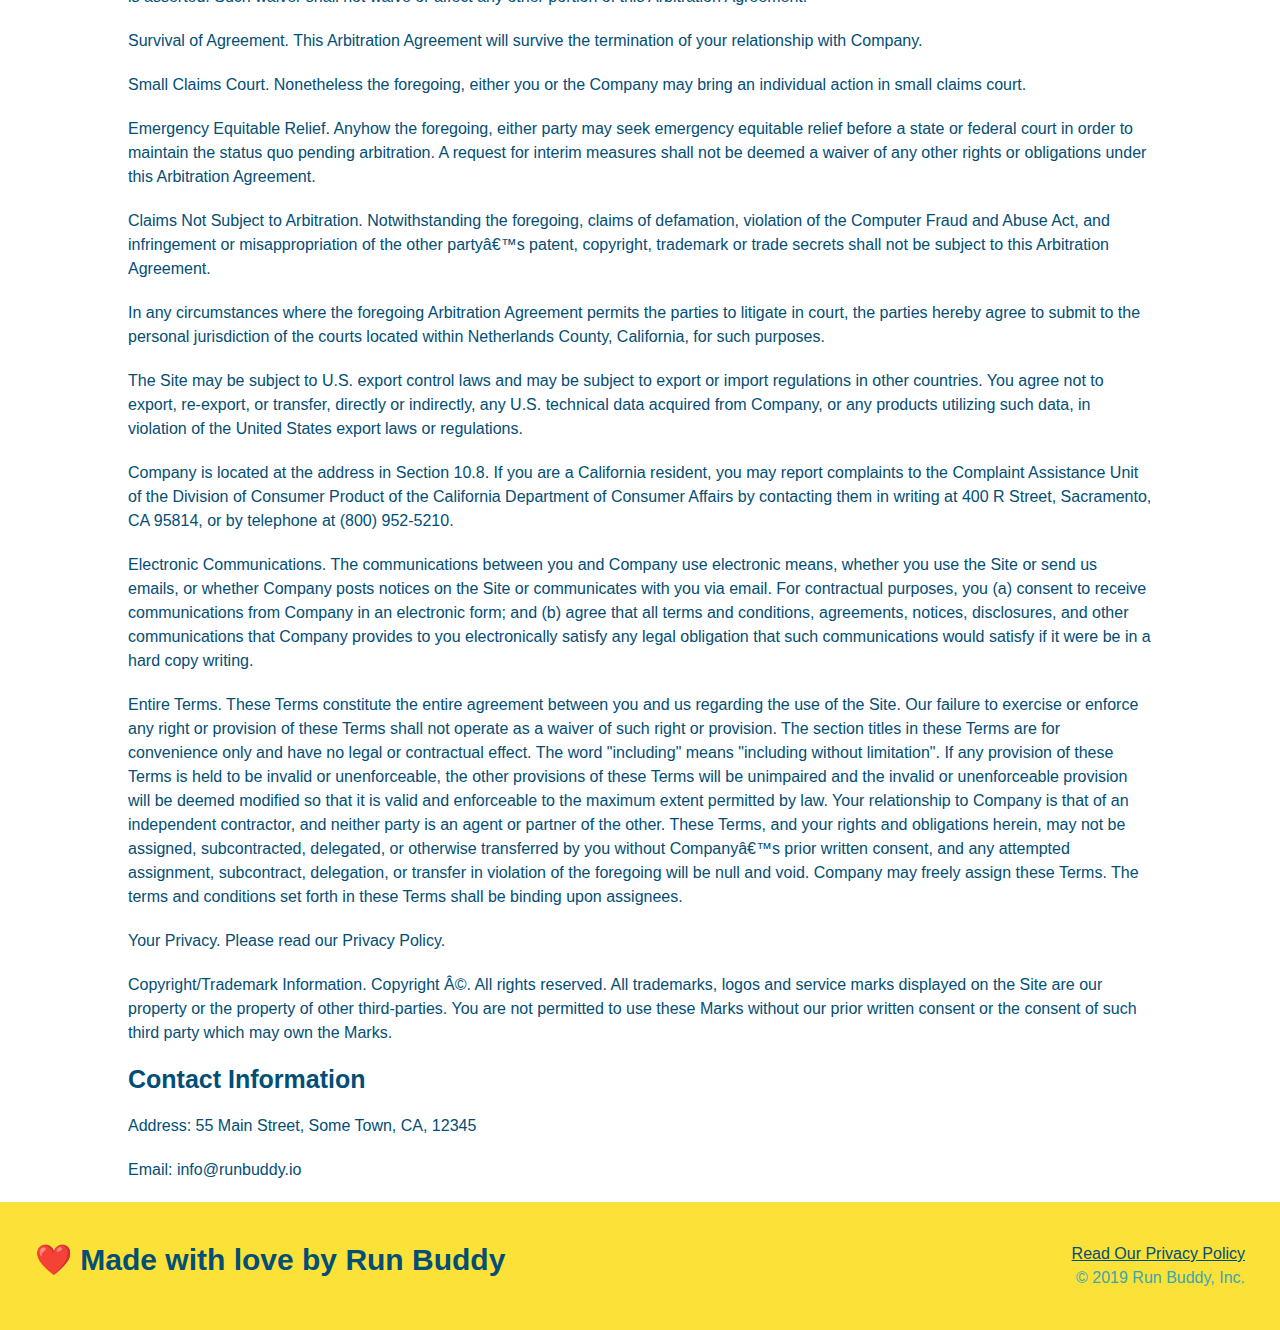
==== commit d9bcdb2b: "added change to privacy policy" ====
--- a/privacy-policy.html
+++ b/privacy-policy.html
@@ -2,6 +2,7 @@
 <html lang="en">
     <head>
         <meta charset="UTF-8" />
+        <meta name="viewport" content="width=device-width, initial-scale=1.0" />
         <title>Privacy Policy - Run Buddy</title>
         <link rel="stylesheet" href="./assets/css/style.css">
         <link rel="stylesheet" href="./assets/css/secondary-styles.css">
--- a/assets/css/style.css
+++ b/assets/css/style.css
@@ -14,6 +14,9 @@
 header {
     padding: 20px 35px;
     background-color: #39a6b2;
+    display: flex;
+    justify-content: space-between;
+    flex-wrap: wrap;
   }
 
 header h1 {
@@ -21,7 +24,6 @@
     font-size: 36px;
     color: #fce138;
     margin: 0;
-    display: inline;
 }
 
 header a {
@@ -30,35 +32,39 @@
 }
 
 header nav {
-    float: right;
     margin: 7px 0;
 }
 
-header nav ul li {
-    display: inline;
+header nav ul {
+    display: flex;
+    flex-wrap: wrap;
+    justify-content: space-between;
+    align-items: center;
+    list-style: none;
 }
 
 header nav ul li a {
-    margin: 0 30px;
+    padding: 10px 15px;
     font-weight: lighter;
-    font-size: 22px;
+    font-size: 1.55vw;
 }
 
 footer {
     background: #fce138;
     width: 100%;
     padding: 40px 35px;
+    display: flex;
+    justify-content: space-between;
+    flex-wrap: wrap;
 }
 
 footer h2 {
-    display: inline;
     color: #024e76;
     font-size: 30px;
     margin: 0
 }
 
 footer div {
-    float: right;
     line-height: 1.5;
     text-align: right;
 }
@@ -74,21 +80,36 @@
 /* Hero Style Start */
 .hero {
     background-image: url(../images/hero-bg.jpg);
-    height: 600px;
     background-size: cover;
     background-position: center;
-    position: relative;
+    display: flex;
+    justify-content: center;
+    flex-wrap: wrap;
+    align-items: flex-start;
+}
+
+.hero-cta {
+    width: 35%;
+    text-align: right;
+    margin: 3.5%;
+    color: #fff;
+    font-size: 18px;
+    line-height: 1.2;
+}
+
+.hero-cta h2 {
+    font-style: italic;
+    font-size: 55px;
+    color: #fce138;
 }
 
 .hero-form {
     background-color: #fce138;
     padding: 20px;
     color: #024e76;
-    width: 500px;
     border: solid 3px #024e76;
-    position: absolute;
-    bottom: 120px;
-    right: 140px;
+    width: 40%;
+    margin: 3.5%;
 }
 
 .hero-form h3 {
@@ -125,12 +146,13 @@
 
 /* Section Title Style Start */
 .section-title {
-    font-size: 55px;
-    color: #024e76;
-    margin-bottom: 35px;
-    padding: 0 100px 20px 100px;
-    display: inline-block;
+    font-size: 48px;
+    color: #024e76;
     border-bottom: 3px solid;
+    padding-bottom: 20px;
+    text-align: center;
+    margin: 0 auto 35px auto;
+    width: 50%;
 }
 
 .primary-border {
@@ -143,9 +165,6 @@
 /* Section Title Style End */
 
 /* What We Do Style Start */
-.intro {
-    text-align: center;
-}
 
 .intro p {
     line-height: 1.7;
@@ -153,62 +172,89 @@
     width: 80%;
     font-size: 20 px;
     margin: 0 auto;
+    text-align: center;
 }
 /* What We Do Style End */
 
 /* What You Do Style Start */
 .steps {
-    text-align: center;
     background: #fce138;
 }
 
-.steps div {
-    margin-bottom: 80px;
-}
-
-.steps img {
-    width: 15%;
-    margin: 10px 0;
-}
-
-.steps h3 {
+.step h3 {
     color: #024e76;
     font-size: 46px;
-    margin-top: 10px;
-}
-
-.steps p {
+    flex: 1 30%;
+}
+
+.step-text p {
     color: #39a6b2;
-    font-size: 23px;
-}
-
-.steps span {
-    font-size: 38px;
-}
+    font-size: 18px;
+}
+
+.step-text h4 {
+    font-size: 26px;
+    line-height: 1.5;
+    color: #024e76;
+}
+
+.step {
+    margin: 50px auto;
+    padding-bottom: 50px;
+    width: 80%;
+    border-bottom: 1px solid #39a6b2;
+    display: flex;
+    flex-wrap: wrap;
+    align-items: center;
+    justify-content: space-between;
+}
+
+.step-info {
+    flex: 2 70%;
+    display: flex;
+    flex-wrap: wrap;
+    align-items: center;
+}
+
+.step-img {
+    flex: 1 12%;
+    margin-right: 20px;
+}
+
+.step-text {
+    flex: 12;
+}
+
+.step-img img {
+    max-width: 100%;
+}
+
 /* What You Do Style End */
 
 /* Meet the Trainers Style Start */
+
 .trainers {
-    text-align: center;
+    width: 100%;
+    margin: 0 auto;
+    display: flex;
+    flex-wrap: wrap;
+    justify-content: space-around;
 }
 
 .trainer {
-    width: 900px;
-    margin: 0 auto 30px auto;
+    margin: 20px;
     background: #024e76;
     color: #fce138;
-    overflow: auto;
+    flex: 1;
 }
 
 .trainer img {
-    width: 35%;
-    float: left;
+    width: 100%;
 }
 
 .trainer-bio {
-    padding: 15px;
-    float: left;
-    width: 65%;
+    padding: 25px;
+    line-height: 1.3;
 }
 
 .text-left {
@@ -220,25 +266,22 @@
 }
 
 .trainer-bio h3 {
-    font-size: 32px;
-    margin-bottom: 8px;
+    font-size: 28px;
 }
 
 .trainer-bio h4 {
     font-weight: lighter;
-    font-size: 26px;
-    margin-bottom: 25px;
+    font-size: 22px;
+    margin-bottom: 15px;
 }
 
 .trainer-bio p {
     font-size: 17px;
-    line-height: 1.3;
 }
 /* Meet the Trainers Style End */
 
 /* Reach Out Styles Start */
 .contact {
-    text-align: center;
     background: #024e76;
 }
 .contact h2 {
@@ -246,16 +289,10 @@
 }
 
 .contact-info iframe {
-    width: 400px;
     height: 400px;
 }
 
 .contact-info div {
-    width: 410 px;
-    display: inline-block;
-    vertical-align: top;
-    text-align: left;
-    margin: 30px 0 0 60px;
     color: white;
 }
 
@@ -267,23 +304,170 @@
 .contact-info p, .contact-info address {
     margin: 20px 0;
     line-height: 1.5;
-    font-size: 20px;
+    font-size: 16px;
     font-style: normal;
 }
 
 .contact-info a {
     color: #fce138;
 }
+
+.contact-info {
+    display: flex;
+    justify-content: space-between;
+    flex-wrap: wrap;
+}
+
+.contact-info > * {
+    flex: 1;
+    margin: 15px;
+}
+
+.contact-form input, .contact-form textarea {
+    border: 1px solid #024e76;
+    display: block;
+    padding: 7px 15px;
+    font-size: 16px;
+    color: #024e76;
+    width: 100%;
+    margin-top: 15px;
+    margin-top: 5px;
+}
+
+.contact-form button {
+    width: 100%;
+    border: none;
+    background: #fce138;
+    color: #024e76;
+    text-align: center;
+    padding: 15px 0;
+    font-size: 16px;
+}
+
 /* Reach Out Styles End */
 
-
-
-
-
-
-
-
-
-
-
-
+.flex-row {
+    display: flex;
+}
+
+/* MEDIA QUERY FOR SMALLER DESKTOP SCREENS AND SMALLER */
+@media screen and (max-width: 980px) {
+    header {
+        padding-bottom: 0;
+        justify-content: center;
+    }
+
+    header h1 {
+        width: 100%;
+        text-align: center;
+    }
+
+    header nav ul {
+        margin-top: 20px;
+        width: 100%;
+        justify-content: center;
+    }
+
+    header nav ul li a {
+        font-size: 20px;
+    }
+
+    footer h2, footer div {
+        text-align: center;
+        width: 100%;
+    }
+
+    .hero-cta, .hero-form {
+        width: 100%;
+    }
+      
+    .hero-cta {
+        text-align: center;
+    }
+
+    .section-title {
+        width: 80%;
+    }
+      
+    .trainer {
+        flex: 0 70%;
+    }
+      
+    .contact-info iframe{
+        flex: 1 100%;
+    }  
+}
+  
+  
+  /* MEDIA QUERY FOR TABLETS AND SMALLER */
+  @media screen and (max-width: 768px) {
+    section {
+        padding: 30px 15px;
+    }
+
+    .step h3 {
+        flex: 1 100%;
+        text-align: center;
+    }
+    
+    .step-info {
+        flex: 2 100%;
+        text-align: center;
+        justify-content: center;
+    }
+    
+    .step-img {
+        flex: 0 32%;
+        margin-right: 0;
+        margin-top: 15px;
+        margin-bottom: 15px;
+    }
+    
+    .step-text {
+        flex: 100%;  
+    }
+  }
+  
+  /* MEDIA QUERY FOR MOBILE PHONES AND SMALLER */
+  @media screen and (max-width: 575px) {
+    .hero-form button {
+        width: 100%;
+    }
+    
+    .section-title {
+        width: 95%;
+    }
+    
+    .intro p {
+        width: 100%;
+    }
+    
+    .trainer {
+        flex: 0 100%;
+    }
+    
+    .contact-info {
+        text-align: center;
+    }
+    
+    .contact-info > * {
+        flex: 0 100%;
+    }
+
+    .contact-form {
+        order: 3;
+    }
+    
+  }
+
+
+
+
+
+
+
+
+
+
+
+
